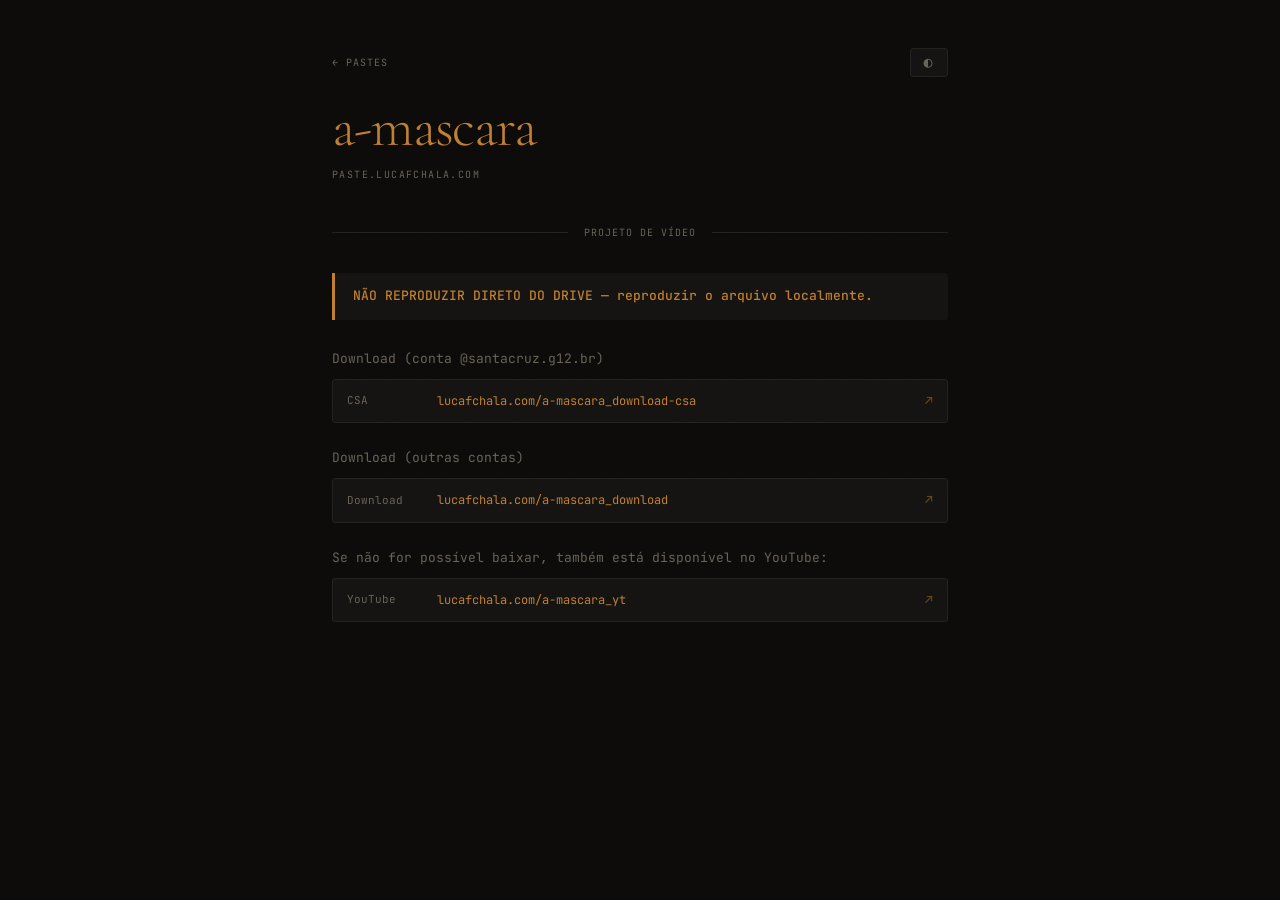
==== a-mascara/index.html @ 41fa3988 "Create index.html" ====
<!DOCTYPE html>
<html lang="pt-BR" data-theme="dark">

<head>
    <meta charset="UTF-8">
    <meta name="viewport" content="width=device-width, initial-scale=1.0">
    <title>a-mascara — paste.lucafchala.com</title>
    <meta name="theme-color" content="#0d0c0a">
    <link rel="icon" type="image/svg+xml" href="/icon.svg">
    <link rel="preconnect" href="https://fonts.googleapis.com">
    <link rel="preconnect" href="https://fonts.gstatic.com" crossorigin>
    <link href="https://fonts.googleapis.com/css2?family=Cormorant+Garamond:ital,wght@0,300;0,400;0,600;1,300;1,400;1,600&family=JetBrains+Mono:wght@300;400;500&display=swap" rel="stylesheet">
    <script>(function(){document.documentElement.dataset.theme=localStorage.getItem('theme')||'dark'})();</script>
    <style>
        *, *::before, *::after { box-sizing: border-box; margin: 0; padding: 0; }
        :root {
            --bg: #0d0c0a; --border: #252220; --text: #e6e1d6;
            --muted: #6a6358; --accent: #c08030; --accent-dim: #6a4818; --ctrl-bg: #161412;
        }
        [data-theme="light"] {
            --bg: #f4efe6; --border: #d8d1c4; --text: #1c1a17;
            --muted: #9a8f80; --accent: #a06820; --accent-dim: #c89050; --ctrl-bg: #ede8df;
        }
        html { background: var(--bg); color: var(--text); font-family: 'JetBrains Mono', monospace; font-size: 14px; line-height: 1.75; -webkit-font-smoothing: antialiased; transition: background 0.25s, color 0.25s; }
        body { min-height: 100vh; max-width: 680px; margin: 0 auto; padding: 48px 32px 72px; }
        body::after { content: ''; position: fixed; inset: 0; pointer-events: none; z-index: 9999; background-image: url("data:image/svg+xml,%3Csvg xmlns='http://www.w3.org/2000/svg' width='300' height='300'%3E%3Cfilter id='n'%3E%3CfeTurbulence type='fractalNoise' baseFrequency='0.75' numOctaves='4' stitchTiles='stitch'/%3E%3C/filter%3E%3Crect width='300' height='300' filter='url(%23n)' opacity='0.035'/%3E%3C/svg%3E"); opacity: 0.28; }

        .controls { display: flex; justify-content: space-between; align-items: center; margin-bottom: 24px; }
        .back { color: var(--muted); font-size: 10px; letter-spacing: 0.1em; text-transform: uppercase; text-decoration: none; transition: color 0.15s; }
        .back:hover { color: var(--accent); }
        .controls-inner { display: flex; align-items: center; gap: 4px; background: var(--ctrl-bg); border: 1px solid var(--border); border-radius: 3px; padding: 4px 6px; }
        .ctrl-btn { background: none; border: none; color: var(--muted); font-family: 'JetBrains Mono', monospace; font-size: 10px; letter-spacing: 0.09em; text-transform: uppercase; padding: 4px 7px; cursor: pointer; transition: color 0.15s; border-radius: 2px; line-height: 1; }
        .ctrl-btn:hover { color: var(--accent); }
        #btn-theme { font-size: 15px; padding: 2px 7px; }

        header { margin-bottom: 40px; animation: rise 0.9s cubic-bezier(0.16,1,0.3,1) both; }
        .slug { font-family: 'Cormorant Garamond', serif; font-size: clamp(36px, 8vw, 56px); font-weight: 300; line-height: 0.95; letter-spacing: -0.02em; margin-bottom: 12px; color: var(--accent); }
        .micro { color: var(--muted); font-size: 10px; letter-spacing: 0.14em; text-transform: uppercase; }

        .rule { display: flex; align-items: center; gap: 16px; margin: 32px 0; color: var(--muted); font-size: 10px; letter-spacing: 0.1em; }
        .rule::before, .rule::after { content: ''; flex: 1; height: 1px; background: var(--border); }

        .content { animation: rise 0.9s cubic-bezier(0.16,1,0.3,1) 0.1s both; }
        .notice {
            border-left: 3px solid var(--accent); padding: 12px 18px;
            background: var(--ctrl-bg); border-radius: 0 3px 3px 0;
            margin-bottom: 28px; font-size: 13px; font-weight: 500;
            color: var(--accent);
        }
        .block { margin-bottom: 24px; }
        .block p { font-size: 13px; color: var(--muted); margin-bottom: 8px; }
        .link-row {
            display: flex; align-items: center; gap: 10px;
            padding: 10px 14px; border: 1px solid var(--border);
            border-radius: 3px; background: var(--ctrl-bg);
            text-decoration: none; transition: border-color 0.15s, background 0.15s;
        }
        .link-row:hover { border-color: var(--accent-dim); background: var(--border); }
        .link-label { font-size: 11px; color: var(--muted); flex-shrink: 0; min-width: 80px; }
        .link-url { font-size: 12px; color: var(--accent); flex: 1; overflow: hidden; text-overflow: ellipsis; white-space: nowrap; }
        .link-arr { color: var(--accent-dim); font-size: 13px; flex-shrink: 0; }
        .link-row:hover .link-arr { color: var(--accent); }

        @keyframes rise { from { opacity: 0; transform: translateY(18px); } to { opacity: 1; transform: translateY(0); } }
        @media (max-width: 540px) { body { padding: 32px 22px 52px; } }
    </style>
</head>

<body>

    <div class="controls">
        <a href="/" class="back">← pastes</a>
        <div class="controls-inner">
            <button class="ctrl-btn" id="btn-theme" onclick="toggleTheme()">◐</button>
        </div>
    </div>

    <header>
        <h1 class="slug">a-mascara</h1>
        <p class="micro">paste.lucafchala.com</p>
    </header>

    <div class="rule">PROJETO DE VÍDEO</div>

    <div class="content">
        <div class="notice">NÃO REPRODUZIR DIRETO DO DRIVE — reproduzir o arquivo localmente.</div>

        <div class="block">
            <p>Download (conta @santacruz.g12.br)</p>
            <a class="link-row" href="https://lucafchala.com/a-mascara_download-csa" target="_blank" rel="noopener noreferrer">
                <span class="link-label">CSA</span>
                <span class="link-url">lucafchala.com/a-mascara_download-csa</span>
                <span class="link-arr">↗</span>
            </a>
        </div>

        <div class="block">
            <p>Download (outras contas)</p>
            <a class="link-row" href="https://lucafchala.com/a-mascara_download" target="_blank" rel="noopener noreferrer">
                <span class="link-label">Download</span>
                <span class="link-url">lucafchala.com/a-mascara_download</span>
                <span class="link-arr">↗</span>
            </a>
        </div>

        <div class="block">
            <p>Se não for possível baixar, também está disponível no YouTube:</p>
            <a class="link-row" href="https://lucafchala.com/a-mascara_yt" target="_blank" rel="noopener noreferrer">
                <span class="link-label">YouTube</span>
                <span class="link-url">lucafchala.com/a-mascara_yt</span>
                <span class="link-arr">↗</span>
            </a>
        </div>
    </div>

    <script>
        function toggleTheme() {
            const next = document.documentElement.dataset.theme === 'dark' ? 'light' : 'dark';
            document.documentElement.dataset.theme = next;
            localStorage.setItem('theme', next);
        }
    </script>

</body>
</html>
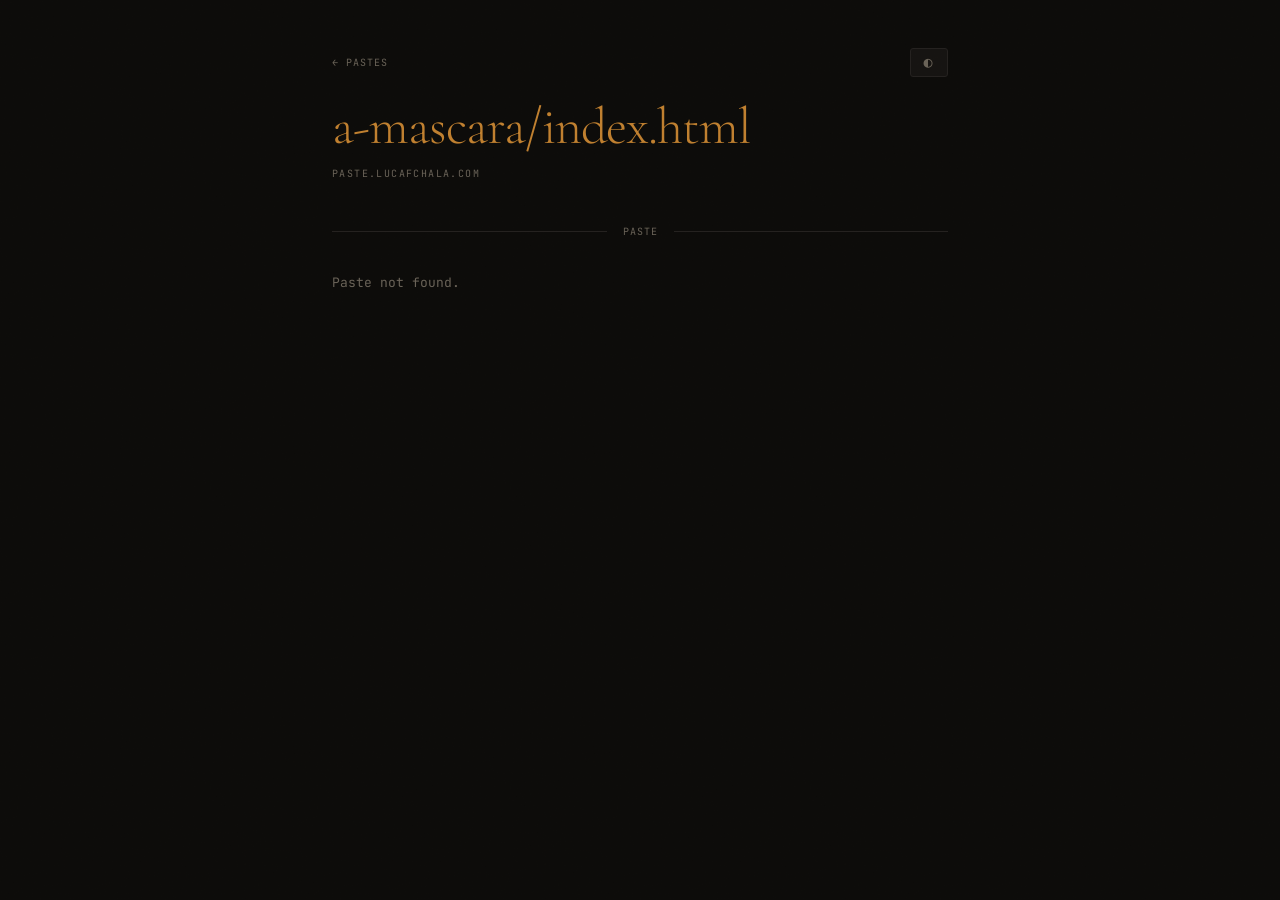
==== commit c533caed: "Update HTML structure and styling for a-mascara" ====
--- a/a-mascara/index.html
+++ b/a-mascara/index.html
@@ -1,10 +1,10 @@
 <!DOCTYPE html>
-<html lang="pt-BR" data-theme="dark">
+<html lang="en" data-theme="dark">
 
 <head>
     <meta charset="UTF-8">
     <meta name="viewport" content="width=device-width, initial-scale=1.0">
-    <title>a-mascara — paste.lucafchala.com</title>
+    <title>paste.lucafchala.com</title>
     <meta name="theme-color" content="#0d0c0a">
     <link rel="icon" type="image/svg+xml" href="/icon.svg">
     <link rel="preconnect" href="https://fonts.googleapis.com">
@@ -13,14 +13,8 @@
     <script>(function(){document.documentElement.dataset.theme=localStorage.getItem('theme')||'dark'})();</script>
     <style>
         *, *::before, *::after { box-sizing: border-box; margin: 0; padding: 0; }
-        :root {
-            --bg: #0d0c0a; --border: #252220; --text: #e6e1d6;
-            --muted: #6a6358; --accent: #c08030; --accent-dim: #6a4818; --ctrl-bg: #161412;
-        }
-        [data-theme="light"] {
-            --bg: #f4efe6; --border: #d8d1c4; --text: #1c1a17;
-            --muted: #9a8f80; --accent: #a06820; --accent-dim: #c89050; --ctrl-bg: #ede8df;
-        }
+        :root { --bg: #0d0c0a; --border: #252220; --text: #e6e1d6; --muted: #6a6358; --accent: #c08030; --accent-dim: #6a4818; --ctrl-bg: #161412; }
+        [data-theme="light"] { --bg: #f4efe6; --border: #d8d1c4; --text: #1c1a17; --muted: #9a8f80; --accent: #a06820; --accent-dim: #c89050; --ctrl-bg: #ede8df; }
         html { background: var(--bg); color: var(--text); font-family: 'JetBrains Mono', monospace; font-size: 14px; line-height: 1.75; -webkit-font-smoothing: antialiased; transition: background 0.25s, color 0.25s; }
         body { min-height: 100vh; max-width: 680px; margin: 0 auto; padding: 48px 32px 72px; }
         body::after { content: ''; position: fixed; inset: 0; pointer-events: none; z-index: 9999; background-image: url("data:image/svg+xml,%3Csvg xmlns='http://www.w3.org/2000/svg' width='300' height='300'%3E%3Cfilter id='n'%3E%3CfeTurbulence type='fractalNoise' baseFrequency='0.75' numOctaves='4' stitchTiles='stitch'/%3E%3C/filter%3E%3Crect width='300' height='300' filter='url(%23n)' opacity='0.035'/%3E%3C/svg%3E"); opacity: 0.28; }
@@ -34,32 +28,40 @@
         #btn-theme { font-size: 15px; padding: 2px 7px; }
 
         header { margin-bottom: 40px; animation: rise 0.9s cubic-bezier(0.16,1,0.3,1) both; }
-        .slug { font-family: 'Cormorant Garamond', serif; font-size: clamp(36px, 8vw, 56px); font-weight: 300; line-height: 0.95; letter-spacing: -0.02em; margin-bottom: 12px; color: var(--accent); }
+        .slug { font-family: 'Cormorant Garamond', serif; font-size: clamp(32px, 8vw, 52px); font-weight: 300; line-height: 1.0; letter-spacing: -0.02em; margin-bottom: 12px; color: var(--accent); word-break: break-word; }
         .micro { color: var(--muted); font-size: 10px; letter-spacing: 0.14em; text-transform: uppercase; }
 
         .rule { display: flex; align-items: center; gap: 16px; margin: 32px 0; color: var(--muted); font-size: 10px; letter-spacing: 0.1em; }
         .rule::before, .rule::after { content: ''; flex: 1; height: 1px; background: var(--border); }
 
         .content { animation: rise 0.9s cubic-bezier(0.16,1,0.3,1) 0.1s both; }
-        .notice {
-            border-left: 3px solid var(--accent); padding: 12px 18px;
-            background: var(--ctrl-bg); border-radius: 0 3px 3px 0;
-            margin-bottom: 28px; font-size: 13px; font-weight: 500;
-            color: var(--accent);
+
+        .paste-pre {
+            font-family: 'JetBrains Mono', monospace; font-size: 13px;
+            line-height: 1.85; color: var(--text);
+            white-space: pre-wrap; word-break: break-word;
         }
-        .block { margin-bottom: 24px; }
-        .block p { font-size: 13px; color: var(--muted); margin-bottom: 8px; }
-        .link-row {
-            display: flex; align-items: center; gap: 10px;
-            padding: 10px 14px; border: 1px solid var(--border);
-            border-radius: 3px; background: var(--ctrl-bg);
-            text-decoration: none; transition: border-color 0.15s, background 0.15s;
+        .paste-link { color: var(--accent); text-decoration: none; }
+        .paste-link:hover { text-decoration: underline; }
+
+        /* PGP */
+        .meta { margin-bottom: 20px; }
+        .meta-row { display: flex; gap: 12px; padding: 7px 0; border-bottom: 1px solid var(--border); font-size: 12px; }
+        .meta-row:last-child { border-bottom: none; }
+        .meta-label { color: var(--muted); width: 90px; flex-shrink: 0; }
+        .meta-val { color: var(--text); word-break: break-all; }
+        .copy-btn {
+            display: inline-flex; align-items: center; gap: 6px;
+            background: none; border: 1px solid var(--border); border-radius: 3px;
+            color: var(--muted); font-family: 'JetBrains Mono', monospace;
+            font-size: 10px; letter-spacing: 0.09em; text-transform: uppercase;
+            padding: 6px 14px; cursor: pointer; margin-top: 14px;
+            transition: color 0.15s, border-color 0.15s;
         }
-        .link-row:hover { border-color: var(--accent-dim); background: var(--border); }
-        .link-label { font-size: 11px; color: var(--muted); flex-shrink: 0; min-width: 80px; }
-        .link-url { font-size: 12px; color: var(--accent); flex: 1; overflow: hidden; text-overflow: ellipsis; white-space: nowrap; }
-        .link-arr { color: var(--accent-dim); font-size: 13px; flex-shrink: 0; }
-        .link-row:hover .link-arr { color: var(--accent); }
+        .copy-btn:hover { color: var(--text); border-color: var(--accent-dim); }
+        .copy-btn.ok { color: var(--accent); border-color: var(--accent-dim); }
+
+        .not-found { font-size: 13px; color: var(--muted); }
 
         @keyframes rise { from { opacity: 0; transform: translateY(18px); } to { opacity: 1; transform: translateY(0); } }
         @media (max-width: 540px) { body { padding: 32px 22px 52px; } }
@@ -76,44 +78,74 @@
     </div>
 
     <header>
-        <h1 class="slug">a-mascara</h1>
+        <h1 class="slug" id="paste-slug">…</h1>
         <p class="micro">paste.lucafchala.com</p>
     </header>
 
-    <div class="rule">PROJETO DE VÍDEO</div>
+    <div class="rule" id="paste-rule">PASTE</div>
 
-    <div class="content">
-        <div class="notice">NÃO REPRODUZIR DIRETO DO DRIVE — reproduzir o arquivo localmente.</div>
-
-        <div class="block">
-            <p>Download (conta @santacruz.g12.br)</p>
-            <a class="link-row" href="https://lucafchala.com/a-mascara_download-csa" target="_blank" rel="noopener noreferrer">
-                <span class="link-label">CSA</span>
-                <span class="link-url">lucafchala.com/a-mascara_download-csa</span>
-                <span class="link-arr">↗</span>
-            </a>
-        </div>
-
-        <div class="block">
-            <p>Download (outras contas)</p>
-            <a class="link-row" href="https://lucafchala.com/a-mascara_download" target="_blank" rel="noopener noreferrer">
-                <span class="link-label">Download</span>
-                <span class="link-url">lucafchala.com/a-mascara_download</span>
-                <span class="link-arr">↗</span>
-            </a>
-        </div>
-
-        <div class="block">
-            <p>Se não for possível baixar, também está disponível no YouTube:</p>
-            <a class="link-row" href="https://lucafchala.com/a-mascara_yt" target="_blank" rel="noopener noreferrer">
-                <span class="link-label">YouTube</span>
-                <span class="link-url">lucafchala.com/a-mascara_yt</span>
-                <span class="link-arr">↗</span>
-            </a>
-        </div>
+    <div class="content" id="paste-content">
+        <p style="color:var(--muted);font-size:12px">carregando…</p>
     </div>
 
     <script>
+        const slug = location.pathname.replace(/^\/+|\/+$/g, '');
+
+        fetch('/pastes.json')
+            .then(r => { if (!r.ok) throw new Error(r.status); return r.json(); })
+            .then(data => {
+                const paste = (data.pastes || []).find(p => p.slug === slug);
+                if (!paste) {
+                    document.getElementById('paste-slug').textContent = slug || '?';
+                    document.getElementById('paste-content').innerHTML = '<p class="not-found">Paste not found.</p>';
+                    return;
+                }
+                document.title = paste.slug + ' — paste.lucafchala.com';
+                if (paste.lang) document.documentElement.lang = paste.lang === 'pt' ? 'pt-BR' : paste.lang;
+                document.getElementById('paste-slug').textContent = paste.slug;
+                document.getElementById('paste-rule').textContent = paste.subtitle || 'PASTE';
+
+                if (paste.type === 'pgp') {
+                    renderPgp(paste);
+                } else {
+                    renderText(paste);
+                }
+            })
+            .catch(() => {
+                document.getElementById('paste-slug').textContent = slug || '?';
+                document.getElementById('paste-content').innerHTML = '<p class="not-found" style="color:var(--muted)">Erro ao carregar paste.</p>';
+            });
+
+        function renderText(paste) {
+            const raw = paste.content || '';
+            const esc = s => s.replace(/&/g,'&amp;').replace(/</g,'&lt;').replace(/>/g,'&gt;');
+            const linked = esc(raw).replace(/(https?:\/\/[^\s<&]+)/g,
+                url => `<a href="${url}" target="_blank" rel="noopener noreferrer" class="paste-link">${url}</a>`
+            );
+            document.getElementById('paste-content').innerHTML = `<pre class="paste-pre">${linked}</pre>`;
+        }
+
+        function renderPgp(paste) {
+            const esc = s => String(s).replace(/&/g,'&amp;').replace(/</g,'&lt;').replace(/>/g,'&gt;');
+            document.getElementById('paste-content').innerHTML = `
+                <div class="meta">
+                    <div class="meta-row"><span class="meta-label">fingerprint</span><span class="meta-val">${esc(paste.fingerprint||'')}</span></div>
+                    <div class="meta-row"><span class="meta-label">uid</span><span class="meta-val">Luca F. Chala &lt;luca@lucafchala.com&gt;</span></div>
+                </div>
+                <pre id="key-block" class="paste-pre" style="margin-top:20px">${esc(paste.content||'')}</pre>
+                <button class="copy-btn" id="copy-btn" onclick="copyKey()">copy key</button>
+            `;
+        }
+
+        function copyKey() {
+            const text = document.getElementById('key-block').textContent;
+            const btn = document.getElementById('copy-btn');
+            navigator.clipboard.writeText(text).then(() => {
+                btn.textContent = 'copied!'; btn.classList.add('ok');
+                setTimeout(() => { btn.textContent = 'copy key'; btn.classList.remove('ok'); }, 2000);
+            }).catch(()=>{});
+        }
+
         function toggleTheme() {
             const next = document.documentElement.dataset.theme === 'dark' ? 'light' : 'dark';
             document.documentElement.dataset.theme = next;
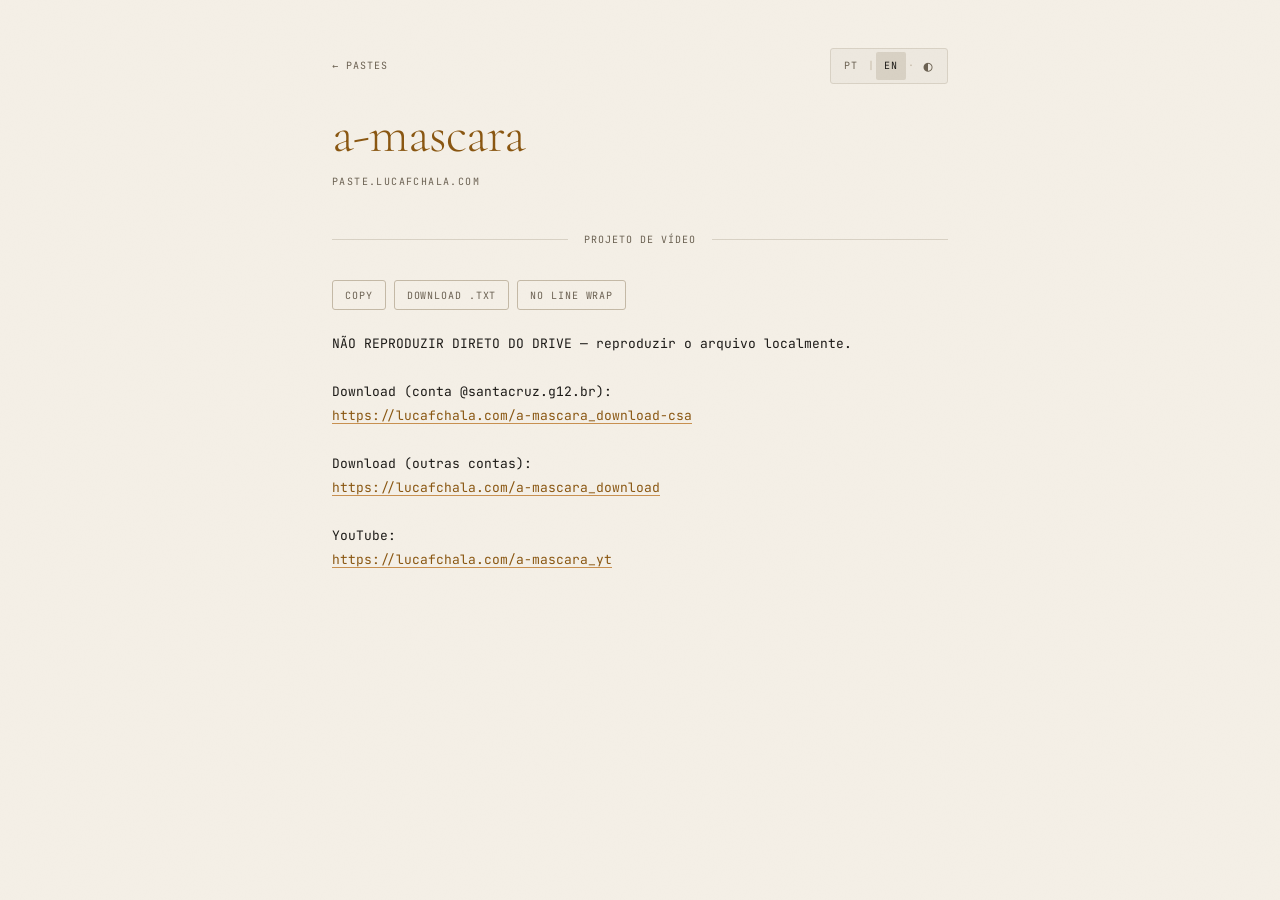
==== commit e4f42a2d: "Fix the truncated PGP page; paste pages become generated shells - /pgp/ served a truncated key (base" ====
--- a/a-mascara/index.html
+++ b/a-mascara/index.html
@@ -1,157 +1,40 @@
 <!DOCTYPE html>
-<html lang="en" data-theme="dark">
+<!-- dash:paste-shell v2 — generated by dash.lucafchala.com (genPasteShell); rendering lives in /paste.js and /paste.css -->
+<html lang="pt-BR" data-theme="dark">
+<head>
+<meta charset="UTF-8"><meta name="viewport" content="width=device-width, initial-scale=1.0">
+<title>a-mascara — paste.lucafchala.com</title>
+<meta name="description" content="Projeto de vídeo escolar — A Máscara">
+<meta name="theme-color" content="#0d0c0a">
+<link rel="canonical" href="https://paste.lucafchala.com/a-mascara/">
+<meta property="og:type" content="article">
+<meta property="og:site_name" content="paste.lucafchala.com">
+<meta property="og:title" content="a-mascara">
+<meta property="og:description" content="Projeto de vídeo escolar — A Máscara">
+<meta property="og:url" content="https://paste.lucafchala.com/a-mascara/">
+<meta name="twitter:card" content="summary">
+<link rel="icon" type="image/svg+xml" href="/icon.svg">
+<link rel="preload" href="/fonts/jetbrains-mono-latin.woff2" as="font" type="font/woff2" crossorigin>
+<link rel="stylesheet" href="/paste.css">
+<script data-cfasync="false" src="/theme.js"></script>
+<script data-cfasync="false" src="/paste.js" defer></script>
+</head>
+<body data-slug="a-mascara" data-type="text">
+<a class="skip" href="#paste-content" data-i18n="skip">Pular para o conteúdo</a>
+<div class="controls"><a href="/" class="back" data-i18n="back">← pastes</a><div class="controls-inner" role="group" data-i18n-attr="aria-label:prefs" aria-label="Preferências"><button class="ctrl-btn" type="button" data-lang-btn="pt" aria-pressed="true">PT</button><span class="ctrl-sep" aria-hidden="true">|</span><button class="ctrl-btn" type="button" data-lang-btn="en" aria-pressed="false">EN</button><span class="ctrl-sep" aria-hidden="true">·</span><button class="ctrl-btn theme" type="button" id="btn-theme" data-i18n-attr="aria-label:theme" aria-label="Alternar tema">◐</button></div></div>
+<header><h1 class="slug" id="paste-slug">a-mascara</h1><p class="micro">paste.lucafchala.com</p></header>
+<div class="rule" id="paste-rule">PROJETO DE VÍDEO</div>
+<main class="content" id="paste-content" lang="pt-BR">
+<pre class="paste-pre" id="paste-body">NÃO REPRODUZIR DIRETO DO DRIVE — reproduzir o arquivo localmente.
 
-<head>
-    <meta charset="UTF-8">
-    <meta name="viewport" content="width=device-width, initial-scale=1.0">
-    <title>paste.lucafchala.com</title>
-    <meta name="theme-color" content="#0d0c0a">
-    <link rel="icon" type="image/svg+xml" href="/icon.svg">
-    <link rel="preconnect" href="https://fonts.googleapis.com">
-    <link rel="preconnect" href="https://fonts.gstatic.com" crossorigin>
-    <link href="https://fonts.googleapis.com/css2?family=Cormorant+Garamond:ital,wght@0,300;0,400;0,600;1,300;1,400;1,600&family=JetBrains+Mono:wght@300;400;500&display=swap" rel="stylesheet">
-    <script>(function(){document.documentElement.dataset.theme=localStorage.getItem('theme')||'dark'})();</script>
-    <style>
-        *, *::before, *::after { box-sizing: border-box; margin: 0; padding: 0; }
-        :root { --bg: #0d0c0a; --border: #252220; --text: #e6e1d6; --muted: #6a6358; --accent: #c08030; --accent-dim: #6a4818; --ctrl-bg: #161412; }
-        [data-theme="light"] { --bg: #f4efe6; --border: #d8d1c4; --text: #1c1a17; --muted: #9a8f80; --accent: #a06820; --accent-dim: #c89050; --ctrl-bg: #ede8df; }
-        html { background: var(--bg); color: var(--text); font-family: 'JetBrains Mono', monospace; font-size: 14px; line-height: 1.75; -webkit-font-smoothing: antialiased; transition: background 0.25s, color 0.25s; }
-        body { min-height: 100vh; max-width: 680px; margin: 0 auto; padding: 48px 32px 72px; }
-        body::after { content: ''; position: fixed; inset: 0; pointer-events: none; z-index: 9999; background-image: url("data:image/svg+xml,%3Csvg xmlns='http://www.w3.org/2000/svg' width='300' height='300'%3E%3Cfilter id='n'%3E%3CfeTurbulence type='fractalNoise' baseFrequency='0.75' numOctaves='4' stitchTiles='stitch'/%3E%3C/filter%3E%3Crect width='300' height='300' filter='url(%23n)' opacity='0.035'/%3E%3C/svg%3E"); opacity: 0.28; }
+Download (conta @santacruz.g12.br):
+https://lucafchala.com/a-mascara_download-csa
 
-        .controls { display: flex; justify-content: space-between; align-items: center; margin-bottom: 24px; }
-        .back { color: var(--muted); font-size: 10px; letter-spacing: 0.1em; text-transform: uppercase; text-decoration: none; transition: color 0.15s; }
-        .back:hover { color: var(--accent); }
-        .controls-inner { display: flex; align-items: center; gap: 4px; background: var(--ctrl-bg); border: 1px solid var(--border); border-radius: 3px; padding: 4px 6px; }
-        .ctrl-btn { background: none; border: none; color: var(--muted); font-family: 'JetBrains Mono', monospace; font-size: 10px; letter-spacing: 0.09em; text-transform: uppercase; padding: 4px 7px; cursor: pointer; transition: color 0.15s; border-radius: 2px; line-height: 1; }
-        .ctrl-btn:hover { color: var(--accent); }
-        #btn-theme { font-size: 15px; padding: 2px 7px; }
+Download (outras contas):
+https://lucafchala.com/a-mascara_download
 
-        header { margin-bottom: 40px; animation: rise 0.9s cubic-bezier(0.16,1,0.3,1) both; }
-        .slug { font-family: 'Cormorant Garamond', serif; font-size: clamp(32px, 8vw, 52px); font-weight: 300; line-height: 1.0; letter-spacing: -0.02em; margin-bottom: 12px; color: var(--accent); word-break: break-word; }
-        .micro { color: var(--muted); font-size: 10px; letter-spacing: 0.14em; text-transform: uppercase; }
-
-        .rule { display: flex; align-items: center; gap: 16px; margin: 32px 0; color: var(--muted); font-size: 10px; letter-spacing: 0.1em; }
-        .rule::before, .rule::after { content: ''; flex: 1; height: 1px; background: var(--border); }
-
-        .content { animation: rise 0.9s cubic-bezier(0.16,1,0.3,1) 0.1s both; }
-
-        .paste-pre {
-            font-family: 'JetBrains Mono', monospace; font-size: 13px;
-            line-height: 1.85; color: var(--text);
-            white-space: pre-wrap; word-break: break-word;
-        }
-        .paste-link { color: var(--accent); text-decoration: none; }
-        .paste-link:hover { text-decoration: underline; }
-
-        /* PGP */
-        .meta { margin-bottom: 20px; }
-        .meta-row { display: flex; gap: 12px; padding: 7px 0; border-bottom: 1px solid var(--border); font-size: 12px; }
-        .meta-row:last-child { border-bottom: none; }
-        .meta-label { color: var(--muted); width: 90px; flex-shrink: 0; }
-        .meta-val { color: var(--text); word-break: break-all; }
-        .copy-btn {
-            display: inline-flex; align-items: center; gap: 6px;
-            background: none; border: 1px solid var(--border); border-radius: 3px;
-            color: var(--muted); font-family: 'JetBrains Mono', monospace;
-            font-size: 10px; letter-spacing: 0.09em; text-transform: uppercase;
-            padding: 6px 14px; cursor: pointer; margin-top: 14px;
-            transition: color 0.15s, border-color 0.15s;
-        }
-        .copy-btn:hover { color: var(--text); border-color: var(--accent-dim); }
-        .copy-btn.ok { color: var(--accent); border-color: var(--accent-dim); }
-
-        .not-found { font-size: 13px; color: var(--muted); }
-
-        @keyframes rise { from { opacity: 0; transform: translateY(18px); } to { opacity: 1; transform: translateY(0); } }
-        @media (max-width: 540px) { body { padding: 32px 22px 52px; } }
-    </style>
-</head>
-
-<body>
-
-    <div class="controls">
-        <a href="/" class="back">← pastes</a>
-        <div class="controls-inner">
-            <button class="ctrl-btn" id="btn-theme" onclick="toggleTheme()">◐</button>
-        </div>
-    </div>
-
-    <header>
-        <h1 class="slug" id="paste-slug">…</h1>
-        <p class="micro">paste.lucafchala.com</p>
-    </header>
-
-    <div class="rule" id="paste-rule">PASTE</div>
-
-    <div class="content" id="paste-content">
-        <p style="color:var(--muted);font-size:12px">carregando…</p>
-    </div>
-
-    <script>
-        const slug = location.pathname.replace(/^\/+|\/+$/g, '');
-
-        fetch('/pastes.json')
-            .then(r => { if (!r.ok) throw new Error(r.status); return r.json(); })
-            .then(data => {
-                const paste = (data.pastes || []).find(p => p.slug === slug);
-                if (!paste) {
-                    document.getElementById('paste-slug').textContent = slug || '?';
-                    document.getElementById('paste-content').innerHTML = '<p class="not-found">Paste not found.</p>';
-                    return;
-                }
-                document.title = paste.slug + ' — paste.lucafchala.com';
-                if (paste.lang) document.documentElement.lang = paste.lang === 'pt' ? 'pt-BR' : paste.lang;
-                document.getElementById('paste-slug').textContent = paste.slug;
-                document.getElementById('paste-rule').textContent = paste.subtitle || 'PASTE';
-
-                if (paste.type === 'pgp') {
-                    renderPgp(paste);
-                } else {
-                    renderText(paste);
-                }
-            })
-            .catch(() => {
-                document.getElementById('paste-slug').textContent = slug || '?';
-                document.getElementById('paste-content').innerHTML = '<p class="not-found" style="color:var(--muted)">Erro ao carregar paste.</p>';
-            });
-
-        function renderText(paste) {
-            const raw = paste.content || '';
-            const esc = s => s.replace(/&/g,'&amp;').replace(/</g,'&lt;').replace(/>/g,'&gt;');
-            const linked = esc(raw).replace(/(https?:\/\/[^\s<&]+)/g,
-                url => `<a href="${url}" target="_blank" rel="noopener noreferrer" class="paste-link">${url}</a>`
-            );
-            document.getElementById('paste-content').innerHTML = `<pre class="paste-pre">${linked}</pre>`;
-        }
-
-        function renderPgp(paste) {
-            const esc = s => String(s).replace(/&/g,'&amp;').replace(/</g,'&lt;').replace(/>/g,'&gt;');
-            document.getElementById('paste-content').innerHTML = `
-                <div class="meta">
-                    <div class="meta-row"><span class="meta-label">fingerprint</span><span class="meta-val">${esc(paste.fingerprint||'')}</span></div>
-                    <div class="meta-row"><span class="meta-label">uid</span><span class="meta-val">Luca F. Chala &lt;luca@lucafchala.com&gt;</span></div>
-                </div>
-                <pre id="key-block" class="paste-pre" style="margin-top:20px">${esc(paste.content||'')}</pre>
-                <button class="copy-btn" id="copy-btn" onclick="copyKey()">copy key</button>
-            `;
-        }
-
-        function copyKey() {
-            const text = document.getElementById('key-block').textContent;
-            const btn = document.getElementById('copy-btn');
-            navigator.clipboard.writeText(text).then(() => {
-                btn.textContent = 'copied!'; btn.classList.add('ok');
-                setTimeout(() => { btn.textContent = 'copy key'; btn.classList.remove('ok'); }, 2000);
-            }).catch(()=>{});
-        }
-
-        function toggleTheme() {
-            const next = document.documentElement.dataset.theme === 'dark' ? 'light' : 'dark';
-            document.documentElement.dataset.theme = next;
-            localStorage.setItem('theme', next);
-        }
-    </script>
-
+YouTube:
+https://lucafchala.com/a-mascara_yt</pre>
+</main>
 </body>
 </html>
--- a/paste.css
+++ b/paste.css
@@ -0,0 +1,93 @@
+/* paste.lucafchala.com — shared styles for the index, every paste page and the
+   hand-built pages. Tokens match the ecosystem (see lucafchala.com/style.css). */
+
+@font-face { font-family: 'Cormorant Garamond'; font-style: normal; font-weight: 300 700; font-display: swap; src: url('/fonts/cormorant-garamond-latin.woff2') format('woff2'); }
+@font-face { font-family: 'Cormorant Garamond'; font-style: italic; font-weight: 300 700; font-display: swap; src: url('/fonts/cormorant-garamond-italic-latin.woff2') format('woff2'); }
+@font-face { font-family: 'JetBrains Mono'; font-style: normal; font-weight: 300 500; font-display: swap; src: url('/fonts/jetbrains-mono-latin.woff2') format('woff2'); }
+
+*, *::before, *::after { box-sizing: border-box; margin: 0; padding: 0; }
+
+:root {
+    --bg: #0d0c0a; --ctrl-bg: #161412; --border: #252220; --border-strong: #3a342d;
+    --text: #e6e1d6; --muted: #948a7c; --accent: #c08030; --accent-dim: #6a4818;
+    --mono: 'JetBrains Mono', ui-monospace, 'SF Mono', Menlo, Consolas, monospace;
+    --serif: 'Cormorant Garamond', 'Iowan Old Style', Palatino, Georgia, serif;
+    color-scheme: dark;
+}
+[data-theme="light"] {
+    --bg: #f4efe6; --ctrl-bg: #ede8df; --border: #d8d1c4; --border-strong: #c4b9a6;
+    --text: #1c1a17; --muted: #6b6152; --accent: #8a5712; --accent-dim: #c89050;
+    color-scheme: light;
+}
+
+html { background: var(--bg); color: var(--text); font-family: var(--mono); font-size: 14px; line-height: 1.75; -webkit-font-smoothing: antialiased; -webkit-text-size-adjust: 100%; transition: background 0.25s, color 0.25s; }
+body { min-height: 100vh; max-width: 680px; margin: 0 auto; padding: 48px 32px 72px; }
+body::after { content: ''; position: fixed; inset: 0; pointer-events: none; z-index: 9998; background-image: url("data:image/svg+xml,%3Csvg xmlns='http://www.w3.org/2000/svg' width='300' height='300'%3E%3Cfilter id='n'%3E%3CfeTurbulence type='fractalNoise' baseFrequency='0.75' numOctaves='4' stitchTiles='stitch'/%3E%3C/filter%3E%3Crect width='300' height='300' filter='url(%23n)' opacity='0.035'/%3E%3C/svg%3E"); opacity: 0.28; }
+::selection { background: var(--accent); color: var(--bg); }
+:focus-visible { outline: 2px solid var(--accent); outline-offset: 2px; border-radius: 2px; }
+[hidden] { display: none !important; }
+.sr-only { position: absolute; width: 1px; height: 1px; padding: 0; margin: -1px; overflow: hidden; clip: rect(0 0 0 0); white-space: nowrap; border: 0; }
+.skip { position: absolute; left: 12px; top: -60px; z-index: 10000; background: var(--accent); color: var(--bg); padding: 8px 14px; border-radius: 3px; font-size: 12px; text-decoration: none; }
+.skip:focus { top: 12px; }
+
+/* ── Controls ── */
+.controls { display: flex; justify-content: space-between; align-items: center; gap: 12px; margin-bottom: 24px; }
+.controls:has(> .controls-inner:only-child) { justify-content: flex-end; }
+.back { color: var(--muted); font-size: 10px; letter-spacing: 0.1em; text-transform: uppercase; text-decoration: none; padding: 6px 0; transition: color 0.15s; }
+.back:hover { color: var(--accent); }
+.controls-inner { display: flex; align-items: center; gap: 2px; background: var(--ctrl-bg); border: 1px solid var(--border); border-radius: 3px; padding: 3px 5px; }
+.ctrl-btn { background: none; border: none; color: var(--muted); font-family: var(--mono); font-size: 10px; letter-spacing: 0.09em; text-transform: uppercase; padding: 7px 8px; min-height: 28px; cursor: pointer; transition: color 0.15s, background 0.15s; border-radius: 2px; line-height: 1; display: inline-flex; align-items: center; }
+.ctrl-btn:hover { color: var(--accent); }
+.ctrl-btn[aria-pressed="true"] { color: var(--text); background: var(--border); }
+.ctrl-btn.theme, #btn-theme { font-size: 15px; padding: 4px 8px; }
+.ctrl-sep { color: var(--border-strong); font-size: 10px; user-select: none; line-height: 1; }
+
+/* ── Headings ── */
+header { margin-bottom: 40px; animation: rise 0.9s cubic-bezier(0.16, 1, 0.3, 1) both; }
+.name { font-family: var(--serif); font-size: clamp(48px, 10vw, 72px); font-weight: 300; line-height: 0.92; letter-spacing: -0.025em; margin-bottom: 18px; }
+.name em { font-style: italic; color: var(--accent); }
+.slug { font-family: var(--serif); font-size: clamp(30px, 7vw, 52px); font-weight: 300; line-height: 1.02; letter-spacing: -0.02em; margin-bottom: 12px; color: var(--accent); overflow-wrap: anywhere; }
+.micro { color: var(--muted); font-size: 10px; letter-spacing: 0.14em; text-transform: uppercase; }
+.rule { display: flex; align-items: center; gap: 16px; margin: 32px 0; color: var(--muted); font-size: 10px; letter-spacing: 0.1em; text-transform: uppercase; }
+.rule::before, .rule::after { content: ''; flex: 1; height: 1px; background: var(--border); }
+
+/* ── Paste page ── */
+.content { animation: rise 0.9s cubic-bezier(0.16, 1, 0.3, 1) 0.1s both; }
+.paste-pre { font-family: var(--mono); font-size: 13px; line-height: 1.85; color: var(--text); white-space: pre-wrap; word-break: break-word; tab-size: 4; }
+.paste-pre.nowrap { white-space: pre; word-break: normal; overflow-x: auto; padding-bottom: 8px; }
+.paste-pre a, .paste-link { color: var(--accent); text-decoration: underline; text-decoration-color: var(--accent-dim); text-underline-offset: 3px; }
+.paste-pre a:hover { text-decoration-color: var(--accent); }
+.paste-actions { display: flex; flex-wrap: wrap; gap: 8px; margin: 0 0 22px; }
+.act-btn { display: inline-flex; align-items: center; gap: 6px; background: none; border: 1px solid var(--border-strong); border-radius: 3px; color: var(--muted); font-family: var(--mono); font-size: 10px; letter-spacing: 0.09em; text-transform: uppercase; padding: 7px 12px; min-height: 30px; cursor: pointer; text-decoration: none; transition: color 0.15s, border-color 0.15s; }
+.act-btn:hover { color: var(--text); border-color: var(--accent-dim); }
+.act-btn.ok { color: var(--accent); border-color: var(--accent-dim); }
+.meta { margin-bottom: 20px; }
+.meta-row { display: flex; gap: 12px; padding: 7px 0; border-bottom: 1px solid var(--border); font-size: 12px; }
+.meta-row:last-child { border-bottom: none; }
+.meta-label { color: var(--muted); width: 100px; flex-shrink: 0; }
+.meta-val { color: var(--text); overflow-wrap: anywhere; font-variant-numeric: tabular-nums; }
+.meta-val a { color: var(--accent); }
+.note { font-size: 12px; color: var(--muted); margin-bottom: 18px; }
+.note a { color: var(--accent); }
+.not-found { font-size: 13px; color: var(--muted); }
+
+/* ── Index ── */
+.tools { display: flex; align-items: center; gap: 12px; margin-bottom: 10px; }
+.search { flex: 1; min-width: 0; background: var(--ctrl-bg); border: 1px solid var(--border); border-radius: 3px; color: var(--text); font-family: var(--mono); font-size: 13px; padding: 8px 12px; }
+.search::placeholder { color: var(--muted); }
+.search:focus { border-color: var(--accent-dim); }
+.count { font-size: 10px; color: var(--muted); letter-spacing: 0.08em; white-space: nowrap; }
+.paste-list { list-style: none; animation: rise 0.9s cubic-bezier(0.16, 1, 0.3, 1) 0.12s both; }
+.paste-item { display: flex; align-items: center; justify-content: space-between; gap: 16px; padding: 16px 0; border-bottom: 1px solid var(--border); text-decoration: none; transition: padding-left 0.15s; }
+.paste-list li:first-child .paste-item { border-top: 1px solid var(--border); }
+.paste-item:hover { padding-left: 6px; }
+.paste-body { display: flex; flex-direction: column; gap: 4px; min-width: 0; }
+.paste-slug { font-family: var(--serif); font-size: 20px; font-weight: 400; color: var(--text); line-height: 1.15; overflow-wrap: anywhere; }
+.paste-desc { font-size: 11px; color: var(--muted); }
+.paste-arrow { color: var(--accent); font-size: 16px; flex-shrink: 0; transition: transform 0.15s; }
+.paste-item:hover .paste-arrow { transform: translateX(3px); }
+.empty { color: var(--muted); font-size: 12px; padding: 16px 0; }
+
+@keyframes rise { from { opacity: 0; transform: translateY(18px); } to { opacity: 1; transform: translateY(0); } }
+@media (prefers-reduced-motion: reduce) { *, *::before, *::after { animation: none !important; transition: none !important; } }
+@media (max-width: 540px) { body { padding: 28px 18px 52px; } }
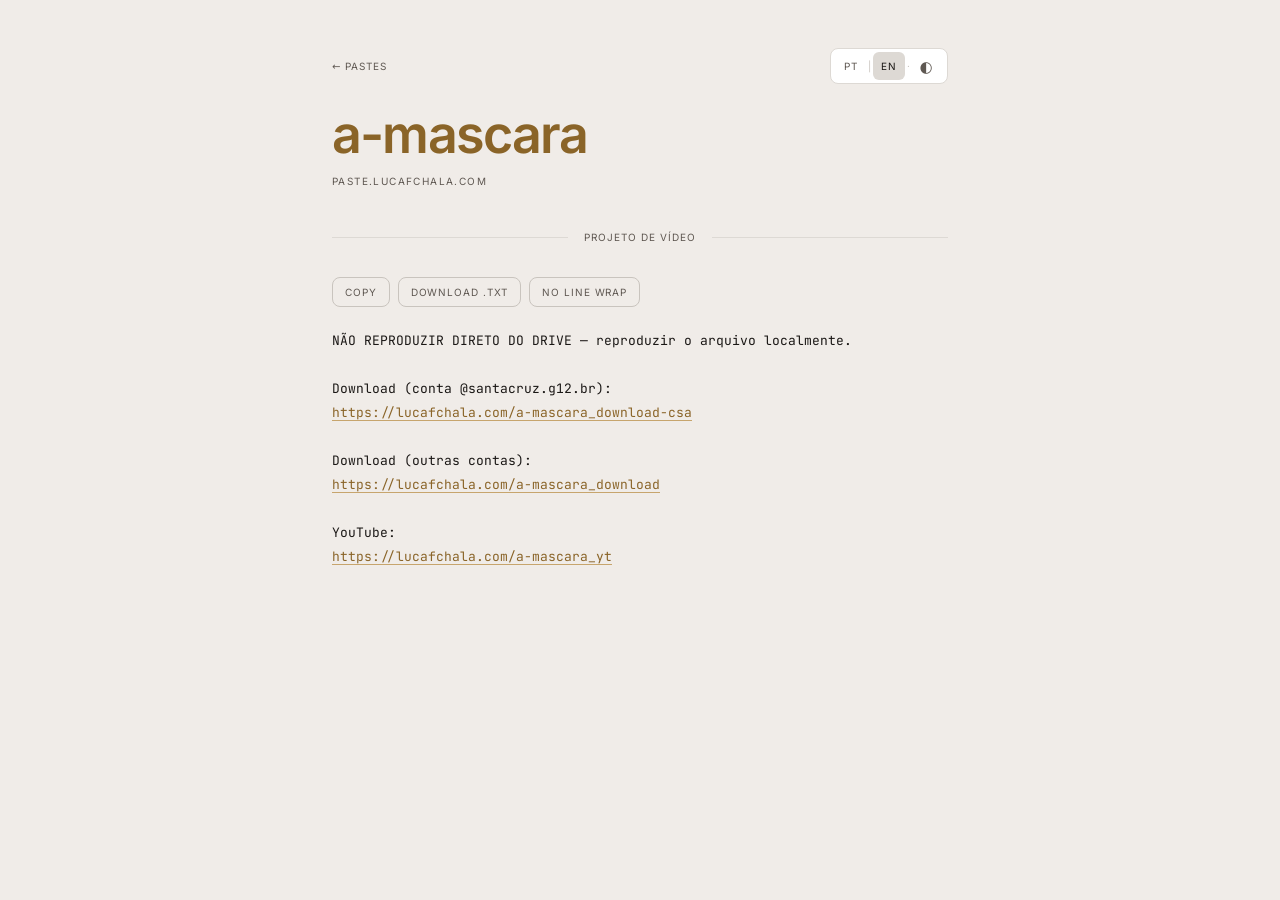
==== commit 0f09b393: "Visual no estilo do fotos.lucafchala.com (gerador do dash + arquivos gerados) Co-Authored-By: Claude" ====
--- a/a-mascara/index.html
+++ b/a-mascara/index.html
@@ -5,7 +5,7 @@
 <meta charset="UTF-8"><meta name="viewport" content="width=device-width, initial-scale=1.0">
 <title>a-mascara — paste.lucafchala.com</title>
 <meta name="description" content="Projeto de vídeo escolar — A Máscara">
-<meta name="theme-color" content="#0d0c0a">
+<meta name="theme-color" content="#0a0a0a">
 <link rel="canonical" href="https://paste.lucafchala.com/a-mascara/">
 <meta property="og:type" content="article">
 <meta property="og:site_name" content="paste.lucafchala.com">
@@ -14,16 +14,16 @@
 <meta property="og:url" content="https://paste.lucafchala.com/a-mascara/">
 <meta name="twitter:card" content="summary">
 <link rel="icon" type="image/svg+xml" href="/icon.svg">
-<link rel="preload" href="/fonts/jetbrains-mono-latin.woff2" as="font" type="font/woff2" crossorigin>
+<link rel="preload" href="/fonts/inter-latin-wght-normal.woff2" as="font" type="font/woff2" crossorigin>
 <link rel="stylesheet" href="/paste.css">
 <script data-cfasync="false" src="/theme.js"></script>
 <script data-cfasync="false" src="/paste.js" defer></script>
 </head>
 <body data-slug="a-mascara" data-type="text">
 <a class="skip" href="#paste-content" data-i18n="skip">Pular para o conteúdo</a>
-<div class="controls"><a href="/" class="back" data-i18n="back">← pastes</a><div class="controls-inner" role="group" data-i18n-attr="aria-label:prefs" aria-label="Preferências"><button class="ctrl-btn" type="button" data-lang-btn="pt" aria-pressed="true">PT</button><span class="ctrl-sep" aria-hidden="true">|</span><button class="ctrl-btn" type="button" data-lang-btn="en" aria-pressed="false">EN</button><span class="ctrl-sep" aria-hidden="true">·</span><button class="ctrl-btn theme" type="button" id="btn-theme" data-i18n-attr="aria-label:theme" aria-label="Alternar tema">◐</button></div></div>
-<header><h1 class="slug" id="paste-slug">a-mascara</h1><p class="micro">paste.lucafchala.com</p></header>
-<div class="rule" id="paste-rule">PROJETO DE VÍDEO</div>
+<nav class="controls" aria-label="paste.lucafchala.com"><a href="/" class="back" data-i18n="back">← pastes</a><div class="controls-inner" role="group" data-i18n-attr="aria-label:prefs" aria-label="Preferências"><button class="ctrl-btn" type="button" data-lang-btn="pt" aria-pressed="true">PT</button><span class="ctrl-sep" aria-hidden="true">|</span><button class="ctrl-btn" type="button" data-lang-btn="en" aria-pressed="false">EN</button><span class="ctrl-sep" aria-hidden="true">·</span><button class="ctrl-btn theme" type="button" id="btn-theme" data-i18n-attr="aria-label:theme" aria-label="Alternar tema">◐</button></div></nav>
+<header><h1 class="slug" id="paste-slug">a-mascara</h1><p class="micro">paste.lucafchala.com</p>
+<div class="rule" id="paste-rule">PROJETO DE VÍDEO</div></header>
 <main class="content" id="paste-content" lang="pt-BR">
 <pre class="paste-pre" id="paste-body">NÃO REPRODUZIR DIRETO DO DRIVE — reproduzir o arquivo localmente.
 
--- a/paste.css
+++ b/paste.css
@@ -1,33 +1,33 @@
 /* paste.lucafchala.com — shared styles for the index, every paste page and the
    hand-built pages. Tokens match the ecosystem (see lucafchala.com/style.css). */
 
-@font-face { font-family: 'Cormorant Garamond'; font-style: normal; font-weight: 300 700; font-display: swap; src: url('/fonts/cormorant-garamond-latin.woff2') format('woff2'); }
-@font-face { font-family: 'Cormorant Garamond'; font-style: italic; font-weight: 300 700; font-display: swap; src: url('/fonts/cormorant-garamond-italic-latin.woff2') format('woff2'); }
+@font-face { font-family: 'Inter'; font-style: normal; font-weight: 100 900; font-display: swap; src: url('/fonts/inter-latin-wght-normal.woff2') format('woff2'); unicode-range: U+0000-00FF, U+0131, U+0152-0153, U+02BB-02BC, U+02C6, U+02DA, U+02DC, U+0304, U+0308, U+0329, U+2000-206F, U+20AC, U+2122, U+2191, U+2193, U+2212, U+2215, U+FEFF, U+FFFD; }
+
 @font-face { font-family: 'JetBrains Mono'; font-style: normal; font-weight: 300 500; font-display: swap; src: url('/fonts/jetbrains-mono-latin.woff2') format('woff2'); }
 
 *, *::before, *::after { box-sizing: border-box; margin: 0; padding: 0; }
 
 :root {
-    --bg: #0d0c0a; --ctrl-bg: #161412; --border: #252220; --border-strong: #3a342d;
-    --text: #e6e1d6; --muted: #948a7c; --accent: #c08030; --accent-dim: #6a4818;
-    --mono: 'JetBrains Mono', ui-monospace, 'SF Mono', Menlo, Consolas, monospace;
-    --serif: 'Cormorant Garamond', 'Iowan Old Style', Palatino, Georgia, serif;
+    --bg: #0a0a0a; --ctrl-bg: #111111; --border: #1c1c1c; --border-strong: #2e2e2e;
+    --text: #f0ebe5; --muted: #9a948c; --accent: #c0a060; --accent-dim: #6b5a35;
+    --mono: 'Inter', system-ui, -apple-system, 'Segoe UI', Roboto, sans-serif;
+    --code: 'JetBrains Mono', ui-monospace, 'SF Mono', Menlo, Consolas, monospace;
+    --serif: 'Inter', system-ui, -apple-system, 'Segoe UI', Roboto, sans-serif;
     color-scheme: dark;
 }
 [data-theme="light"] {
-    --bg: #f4efe6; --ctrl-bg: #ede8df; --border: #d8d1c4; --border-strong: #c4b9a6;
-    --text: #1c1a17; --muted: #6b6152; --accent: #8a5712; --accent-dim: #c89050;
+    --bg: #f0ece8; --ctrl-bg: #ffffff; --border: #ddd9d4; --border-strong: #c9c4be;
+    --text: #1a1715; --muted: #5f5852; --accent: #8a6428; --accent-dim: #c7a56d;
     color-scheme: light;
 }
 
-html { background: var(--bg); color: var(--text); font-family: var(--mono); font-size: 14px; line-height: 1.75; -webkit-font-smoothing: antialiased; -webkit-text-size-adjust: 100%; transition: background 0.25s, color 0.25s; }
+html { background: var(--bg); color: var(--text); font-family: var(--mono); font-size: 15px; line-height: 1.6; -webkit-font-smoothing: antialiased; -webkit-text-size-adjust: 100%; transition: background 0.25s, color 0.25s; }
 body { min-height: 100vh; max-width: 680px; margin: 0 auto; padding: 48px 32px 72px; }
-body::after { content: ''; position: fixed; inset: 0; pointer-events: none; z-index: 9998; background-image: url("data:image/svg+xml,%3Csvg xmlns='http://www.w3.org/2000/svg' width='300' height='300'%3E%3Cfilter id='n'%3E%3CfeTurbulence type='fractalNoise' baseFrequency='0.75' numOctaves='4' stitchTiles='stitch'/%3E%3C/filter%3E%3Crect width='300' height='300' filter='url(%23n)' opacity='0.035'/%3E%3C/svg%3E"); opacity: 0.28; }
 ::selection { background: var(--accent); color: var(--bg); }
-:focus-visible { outline: 2px solid var(--accent); outline-offset: 2px; border-radius: 2px; }
+:focus-visible { outline: 2px solid var(--accent); outline-offset: 2px; border-radius: 6px; }
 [hidden] { display: none !important; }
 .sr-only { position: absolute; width: 1px; height: 1px; padding: 0; margin: -1px; overflow: hidden; clip: rect(0 0 0 0); white-space: nowrap; border: 0; }
-.skip { position: absolute; left: 12px; top: -60px; z-index: 10000; background: var(--accent); color: var(--bg); padding: 8px 14px; border-radius: 3px; font-size: 12px; text-decoration: none; }
+.skip { position: absolute; left: 12px; top: -60px; z-index: 10000; background: var(--accent); color: var(--bg); padding: 8px 14px; border-radius: 8px; font-size: 12px; text-decoration: none; }
 .skip:focus { top: 12px; }
 
 /* ── Controls ── */
@@ -35,8 +35,8 @@
 .controls:has(> .controls-inner:only-child) { justify-content: flex-end; }
 .back { color: var(--muted); font-size: 10px; letter-spacing: 0.1em; text-transform: uppercase; text-decoration: none; padding: 6px 0; transition: color 0.15s; }
 .back:hover { color: var(--accent); }
-.controls-inner { display: flex; align-items: center; gap: 2px; background: var(--ctrl-bg); border: 1px solid var(--border); border-radius: 3px; padding: 3px 5px; }
-.ctrl-btn { background: none; border: none; color: var(--muted); font-family: var(--mono); font-size: 10px; letter-spacing: 0.09em; text-transform: uppercase; padding: 7px 8px; min-height: 28px; cursor: pointer; transition: color 0.15s, background 0.15s; border-radius: 2px; line-height: 1; display: inline-flex; align-items: center; }
+.controls-inner { display: flex; align-items: center; gap: 2px; background: var(--ctrl-bg); border: 1px solid var(--border); border-radius: 8px; padding: 3px 5px; }
+.ctrl-btn { background: none; border: none; color: var(--muted); font-family: var(--mono); font-size: 10px; letter-spacing: 0.09em; text-transform: uppercase; padding: 7px 8px; min-height: 28px; cursor: pointer; transition: color 0.15s, background 0.15s; border-radius: 6px; line-height: 1; display: inline-flex; align-items: center; }
 .ctrl-btn:hover { color: var(--accent); }
 .ctrl-btn[aria-pressed="true"] { color: var(--text); background: var(--border); }
 .ctrl-btn.theme, #btn-theme { font-size: 15px; padding: 4px 8px; }
@@ -44,21 +44,25 @@
 
 /* ── Headings ── */
 header { margin-bottom: 40px; animation: rise 0.9s cubic-bezier(0.16, 1, 0.3, 1) both; }
-.name { font-family: var(--serif); font-size: clamp(48px, 10vw, 72px); font-weight: 300; line-height: 0.92; letter-spacing: -0.025em; margin-bottom: 18px; }
-.name em { font-style: italic; color: var(--accent); }
-.slug { font-family: var(--serif); font-size: clamp(30px, 7vw, 52px); font-weight: 300; line-height: 1.02; letter-spacing: -0.02em; margin-bottom: 12px; color: var(--accent); overflow-wrap: anywhere; }
+.name { font-family: var(--serif); font-size: clamp(48px, 10vw, 72px); font-weight: 600; line-height: 1.05; letter-spacing: -0.035em; margin-bottom: 18px; }
+.name em { font-style: normal; color: var(--accent); }
+.slug { font-family: var(--serif); font-size: clamp(30px, 7vw, 52px); font-weight: 600; line-height: 1.02; letter-spacing: -0.035em; margin-bottom: 12px; color: var(--accent); overflow-wrap: anywhere; }
 .micro { color: var(--muted); font-size: 10px; letter-spacing: 0.14em; text-transform: uppercase; }
 .rule { display: flex; align-items: center; gap: 16px; margin: 32px 0; color: var(--muted); font-size: 10px; letter-spacing: 0.1em; text-transform: uppercase; }
 .rule::before, .rule::after { content: ''; flex: 1; height: 1px; background: var(--border); }
+/* Shells keep the rule inside <header> (every piece of content in a landmark);
+   these keep the spacing it had as a sibling: 40px above, 32px below. */
+header:has(> .rule) { margin-bottom: 0; }
+header > .rule { margin: 40px 0 32px; }
 
 /* ── Paste page ── */
 .content { animation: rise 0.9s cubic-bezier(0.16, 1, 0.3, 1) 0.1s both; }
-.paste-pre { font-family: var(--mono); font-size: 13px; line-height: 1.85; color: var(--text); white-space: pre-wrap; word-break: break-word; tab-size: 4; }
+.paste-pre { font-family: var(--code); font-size: 13px; line-height: 1.85; color: var(--text); white-space: pre-wrap; word-break: break-word; tab-size: 4; }
 .paste-pre.nowrap { white-space: pre; word-break: normal; overflow-x: auto; padding-bottom: 8px; }
 .paste-pre a, .paste-link { color: var(--accent); text-decoration: underline; text-decoration-color: var(--accent-dim); text-underline-offset: 3px; }
 .paste-pre a:hover { text-decoration-color: var(--accent); }
 .paste-actions { display: flex; flex-wrap: wrap; gap: 8px; margin: 0 0 22px; }
-.act-btn { display: inline-flex; align-items: center; gap: 6px; background: none; border: 1px solid var(--border-strong); border-radius: 3px; color: var(--muted); font-family: var(--mono); font-size: 10px; letter-spacing: 0.09em; text-transform: uppercase; padding: 7px 12px; min-height: 30px; cursor: pointer; text-decoration: none; transition: color 0.15s, border-color 0.15s; }
+.act-btn { display: inline-flex; align-items: center; gap: 6px; background: none; border: 1px solid var(--border-strong); border-radius: 8px; color: var(--muted); font-family: var(--mono); font-size: 10px; letter-spacing: 0.09em; text-transform: uppercase; padding: 7px 12px; min-height: 30px; cursor: pointer; text-decoration: none; transition: color 0.15s, border-color 0.15s; }
 .act-btn:hover { color: var(--text); border-color: var(--accent-dim); }
 .act-btn.ok { color: var(--accent); border-color: var(--accent-dim); }
 .meta { margin-bottom: 20px; }
@@ -73,7 +77,7 @@
 
 /* ── Index ── */
 .tools { display: flex; align-items: center; gap: 12px; margin-bottom: 10px; }
-.search { flex: 1; min-width: 0; background: var(--ctrl-bg); border: 1px solid var(--border); border-radius: 3px; color: var(--text); font-family: var(--mono); font-size: 13px; padding: 8px 12px; }
+.search { flex: 1; min-width: 0; background: var(--ctrl-bg); border: 1px solid var(--border); border-radius: 8px; color: var(--text); font-family: var(--mono); font-size: 13px; padding: 8px 12px; }
 .search::placeholder { color: var(--muted); }
 .search:focus { border-color: var(--accent-dim); }
 .count { font-size: 10px; color: var(--muted); letter-spacing: 0.08em; white-space: nowrap; }
@@ -91,3 +95,16 @@
 @keyframes rise { from { opacity: 0; transform: translateY(18px); } to { opacity: 1; transform: translateY(0); } }
 @media (prefers-reduced-motion: reduce) { *, *::before, *::after { animation: none !important; transition: none !important; } }
 @media (max-width: 540px) { body { padding: 28px 18px 52px; } }
+
+/* type "links" (paste.js renderLinks) */
+.links-view { margin-top: 20px; }
+.links-view .notice { border-left: 3px solid var(--accent); padding: 12px 18px; background: var(--ctrl-bg); border-radius: 0 3px 3px 0; margin-bottom: 28px; font-size: 13px; font-weight: 500; color: var(--accent); white-space: pre-line; }
+.links-view .block { margin-bottom: 24px; }
+.links-view .block p, .links-view .links-text { font-size: 13px; color: var(--muted); margin-bottom: 8px; white-space: pre-line; }
+.links-view .link-row { display: flex; align-items: center; gap: 10px; padding: 10px 14px; border: 1px solid var(--border); border-radius: 8px; background: var(--ctrl-bg); text-decoration: none; transition: border-color 0.15s, background 0.15s; }
+.links-view .link-row:hover { border-color: var(--accent); }
+.links-view .link-url { font-size: 12px; color: var(--accent); flex: 1; min-width: 0; overflow: hidden; text-overflow: ellipsis; white-space: nowrap; }
+.links-view .link-arr { color: var(--accent); font-size: 13px; flex-shrink: 0; }
+.links-view .members { margin-top: 32px; padding-top: 20px; border-top: 1px solid var(--border); font-size: 12px; color: var(--muted); }
+.links-view .members span { display: block; padding: 4px 0; }
+.links-view .members .members-title { color: var(--accent); font-size: 9px; letter-spacing: 0.12em; text-transform: uppercase; margin-bottom: 6px; }
